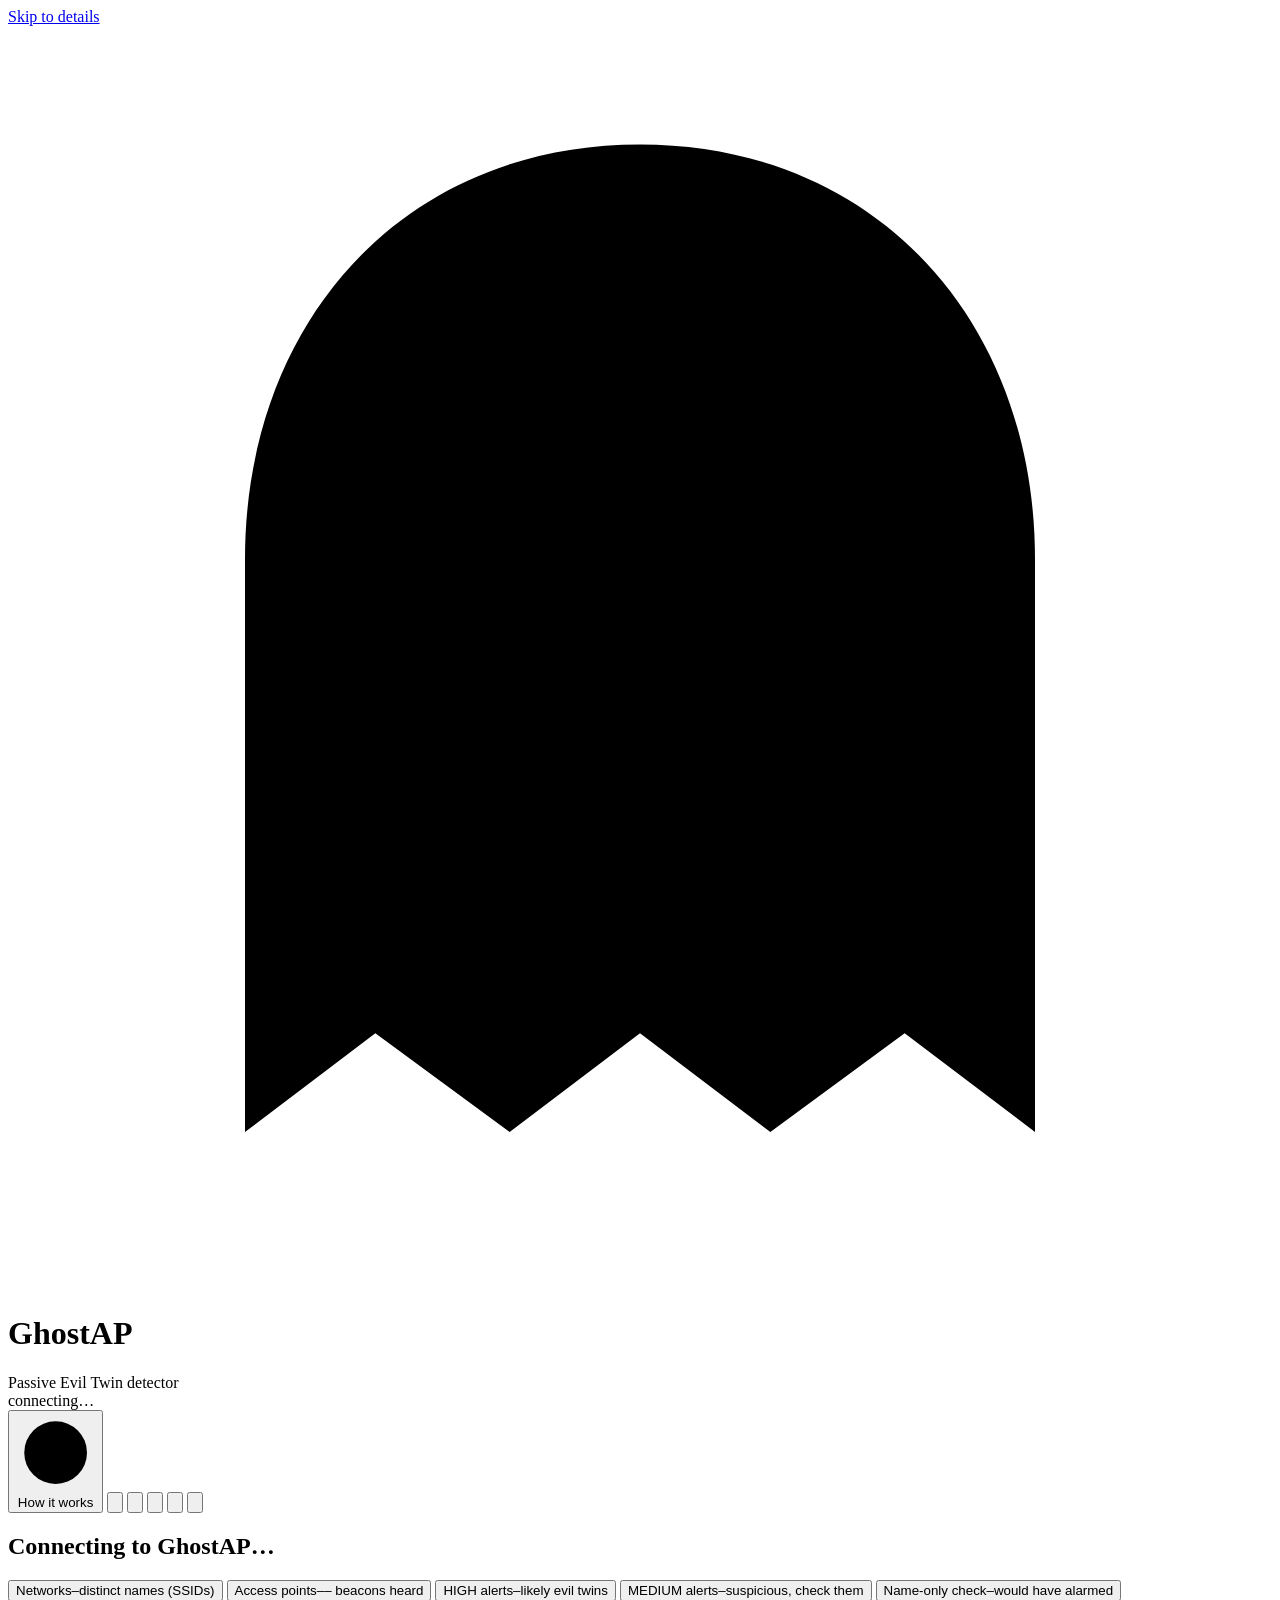
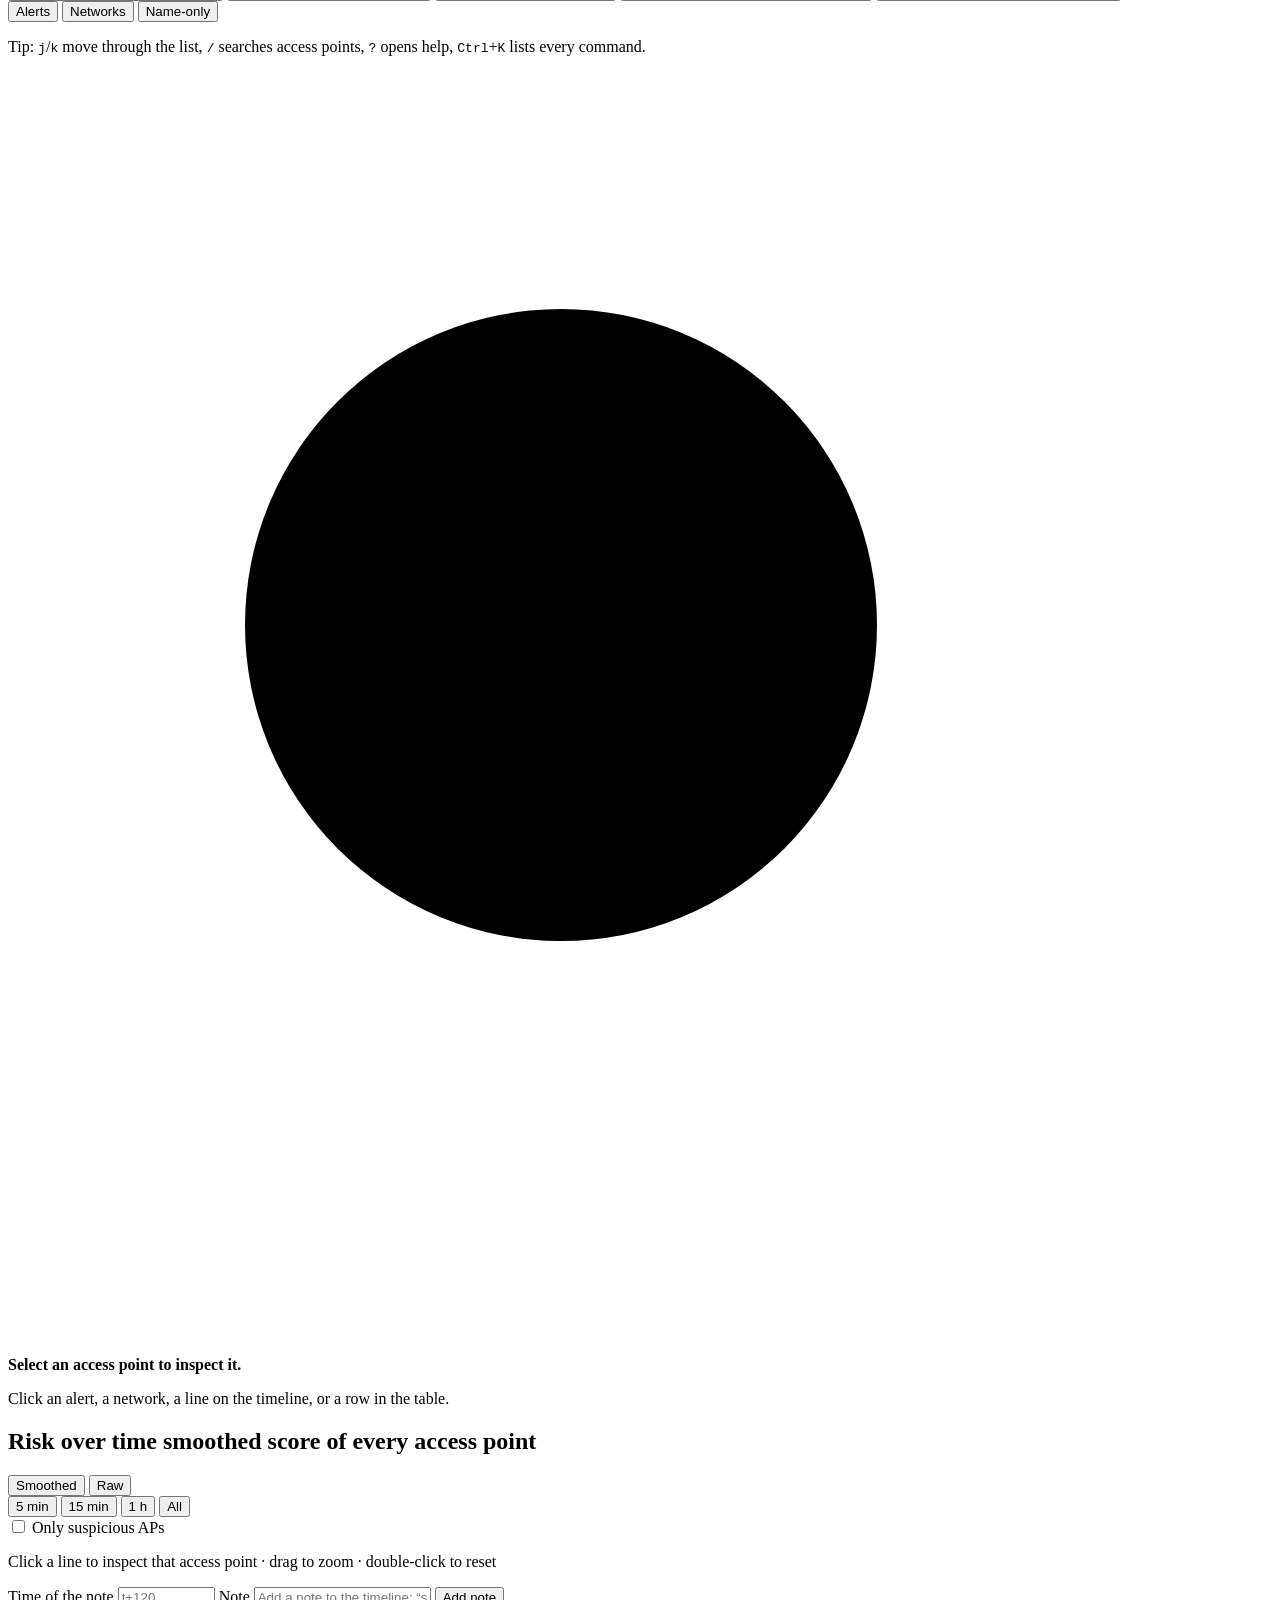
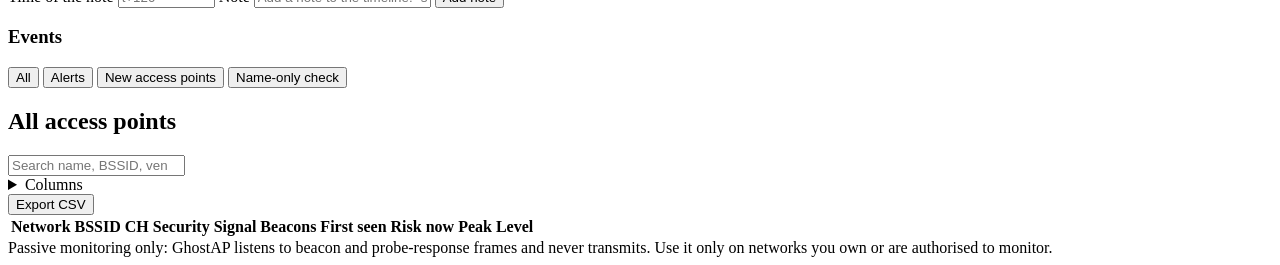
==== ghostap/static/index.html @ 4d289d9b "Phase D (part 5): tour, glossary tooltips, command palette, accessibility, colour modes, install as " ====
<!doctype html>
<html lang="en">
<head>
  <meta charset="utf-8">
  <meta name="viewport" content="width=device-width, initial-scale=1">
  <title>GhostAP Dashboard</title>
  <link rel="icon" href="data:image/svg+xml,%3Csvg xmlns='http://www.w3.org/2000/svg' viewBox='0 0 32 32'%3E%3Cpath d='M16 3c-6 0-10 4.5-10 10.5V28l3.3-2.5L12.7 28 16 25.5 19.3 28l3.4-2.5L26 28V13.5C26 7.5 22 3 16 3z' fill='%232a78d6'/%3E%3Ccircle cx='12.5' cy='14' r='2' fill='white'/%3E%3Ccircle cx='19.5' cy='14' r='2' fill='white'/%3E%3C/svg%3E">
  <link rel="manifest" href="/manifest.webmanifest" crossorigin="use-credentials">
  <link rel="apple-touch-icon" href="/static/icons/apple-touch-icon.png">
  <meta name="theme-color" content="#1f6bc6">
  <meta name="application-name" content="GhostAP">
  <link rel="stylesheet" href="/static/style.css">
  <script src="/vendor/plotly.min.js"></script>
</head>
<body>
  <a class="skip" href="#detail">Skip to details</a>

  <header class="topbar">
    <div class="brand">
      <svg class="logo" viewBox="0 0 32 32" aria-hidden="true"><path d="M16 3c-6 0-10 4.5-10 10.5V28l3.3-2.5L12.7 28 16 25.5 19.3 28l3.4-2.5L26 28V13.5C26 7.5 22 3 16 3z"/><circle cx="12.5" cy="14" r="2"/><circle cx="19.5" cy="14" r="2"/></svg>
      <div>
        <h1>GhostAP</h1>
        <span class="tagline" data-i18n="tagline">Passive Evil Twin detector</span>
      </div>
    </div>
    <nav class="nav" id="nav" aria-label="Pages"></nav>
    <div class="status" id="status" aria-live="polite">connecting…</div>
    <div class="top-actions">
      <button class="icon-btn" id="help-btn" title="How GhostAP works (?)" aria-label="How GhostAP works">
        <svg viewBox="0 0 24 24" aria-hidden="true"><circle cx="12" cy="12" r="9.5"/><path d="M9.5 9.3a2.6 2.6 0 0 1 5 .9c0 1.7-2.5 2.2-2.5 3.8"/><circle cx="12" cy="17.2" r=".6" class="fill"/></svg>
        <span data-i18n="btn.how">How it works</span>
      </button>
      <button class="icon-btn" data-palette title="All commands (Ctrl+K / ⌘K)" aria-label="Open the command palette" aria-keyshortcuts="Control+K Meta+K">
        <svg viewBox="0 0 24 24" aria-hidden="true"><circle cx="11" cy="11" r="6.5"/><path d="M16 16l4.5 4.5"/></svg>
      </button>
      <button class="icon-btn" data-present title="Presentation mode: large, narrated dashboard for a demo" aria-label="Presentation mode">
        <svg viewBox="0 0 24 24" aria-hidden="true"><rect x="3" y="4" width="18" height="12" rx="1.5"/><path d="M12 16v4M8 20h8"/></svg>
      </button>
      <button class="icon-btn" id="layout-btn" title="Customise the dashboard" aria-label="Customise the dashboard">
        <svg viewBox="0 0 24 24" aria-hidden="true"><rect x="3.5" y="3.5" width="7" height="7" rx="1.5"/><rect x="13.5" y="3.5" width="7" height="7" rx="1.5"/><rect x="3.5" y="13.5" width="17" height="7" rx="1.5"/></svg>
      </button>
      <button class="icon-btn" id="clock-btn" aria-pressed="false" aria-label="Show clock time">
        <svg viewBox="0 0 24 24" aria-hidden="true"><circle cx="12" cy="12" r="9"/><path d="M12 7v5l3 2"/></svg>
      </button>
      <button class="icon-btn" id="theme-btn" title="Switch light / dark" aria-label="Switch light or dark theme">
        <svg viewBox="0 0 24 24" aria-hidden="true"><path d="M20 14.5A8 8 0 0 1 9.5 4a8 8 0 1 0 10.5 10.5z"/></svg>
      </button>
    </div>
  </header>

  <main>
    <div class="session-banner" id="session-banner" hidden></div>
    <div class="view-root" id="view-root" hidden></div>
    <div class="view" data-view="dashboard">
    <section class="verdict" id="verdict" aria-live="polite">
      <div class="verdict-icon" id="verdict-icon"></div>
      <div class="verdict-text">
        <h2 id="verdict-title">Connecting to GhostAP…</h2>
        <p id="verdict-sub"></p>
        <div class="progress" id="baseline-progress" hidden><div></div></div>
      </div>
      <div class="verdict-actions" id="verdict-actions"></div>
    </section>

    <section class="tiles" aria-label="Summary" data-panel="tiles">
      <button class="tile" data-go="networks"><span class="tile-label"><span data-i18n="tile.networks">Networks</span></span><span class="tile-value" id="t-networks">–</span><span class="tile-sub">distinct names (SSIDs)</span></button>
      <button class="tile" data-go="table"><span class="tile-label"><span data-i18n="tile.aps">Access points</span></span><span class="tile-value" id="t-aps">–</span><span class="tile-sub" id="t-frames">– beacons heard</span></button>
      <button class="tile tile-high" data-go="alerts"><span class="tile-label"><i class="lvl-icon HIGH"></i><span data-i18n="tile.high">HIGH alerts</span></span><span class="tile-value" id="t-high">–</span><span class="tile-sub">likely evil twins</span></button>
      <button class="tile tile-med" data-go="alerts"><span class="tile-label"><i class="lvl-icon MEDIUM"></i><span data-i18n="tile.medium">MEDIUM alerts</span></span><span class="tile-value" id="t-medium">–</span><span class="tile-sub">suspicious, check them</span></button>
      <button class="tile" data-go="baseline"><span class="tile-label"><span data-i18n="tile.nameonly">Name-only check</span></span><span class="tile-value" id="t-base">–</span><span class="tile-sub">would have alarmed</span></button>
    </section>

    <div class="since" id="since" hidden aria-live="polite" data-panel="since"></div>
    <section class="card incident" id="incident" hidden aria-live="polite" data-panel="incident"></section>

    <section class="grid" data-panel="main">
      <div class="card side">
        <div class="tabs" role="tablist" aria-label="Lists">
          <button role="tab" class="tab active" id="tab-alerts" data-tab="alerts" aria-selected="true"><span data-i18n="tab.alerts">Alerts</span> <span class="count" id="c-alerts"></span></button>
          <button role="tab" class="tab" id="tab-networks" data-tab="networks" aria-selected="false"><span data-i18n="tab.networks">Networks</span> <span class="count" id="c-networks"></span></button>
          <button role="tab" class="tab" id="tab-baseline" data-tab="baseline" aria-selected="false"><span data-i18n="tab.baseline">Name-only</span> <span class="count" id="c-baseline"></span></button>
        </div>
        <p class="hint" id="side-hint"></p>
        <div class="side-list" id="side-list" role="tabpanel"></div>
        <p class="kbd-hint">Tip: <kbd>j</kbd>/<kbd>k</kbd> move through the list, <kbd>/</kbd> searches access points, <kbd>?</kbd> opens help, <kbd>Ctrl</kbd>+<kbd>K</kbd> lists every command.</p>
      </div>

      <article class="card detail" id="detail" tabindex="-1" aria-live="polite">
        <div class="empty big-empty">
          <svg viewBox="0 0 48 48" aria-hidden="true"><circle cx="21" cy="21" r="12"/><path d="M30 30l9 9"/></svg>
          <p><b>Select an access point to inspect it.</b></p>
          <p>Click an alert, a network, a line on the timeline, or a row in the table.</p>
        </div>
      </article>
    </section>

    <section class="card" id="timeline-card" data-panel="timeline">
      <div class="card-head">
        <h2><span data-i18n="card.timeline">Risk over time</span> <span class="muted">smoothed score of every access point</span></h2>
        <div class="controls">
          <div class="seg" role="group" aria-label="Score type">
            <button class="seg-btn active" data-score="score" aria-pressed="true">Smoothed</button>
            <button class="seg-btn" data-score="raw" aria-pressed="false">Raw</button>
          </div>
          <div class="seg" role="group" aria-label="Time range">
            <button class="seg-btn" data-range="5m" aria-pressed="false">5 min</button>
            <button class="seg-btn" data-range="15m" aria-pressed="false">15 min</button>
            <button class="seg-btn" data-range="1h" aria-pressed="false">1 h</button>
            <button class="seg-btn active" data-range="all" aria-pressed="true">All</button>
          </div>
          <label class="check"><input type="checkbox" id="only-alerting"> Only suspicious APs</label>
        </div>
      </div>
      <div id="timeline-chart" class="chart chart-tall"></div>
      <p class="chart-hint">Click a line to inspect that access point · drag to zoom · double-click to reset</p>
      <form class="note-form" id="note-form" autocomplete="off">
        <label class="sr-only" for="note-at">Time of the note</label>
        <input class="input" id="note-at" size="10" placeholder="t+120" title="t+120, 120 or 14:05:30; empty = end of the capture">
        <label class="sr-only" for="note-text">Note</label>
        <input class="input" id="note-text" maxlength="300" required placeholder="Add a note to the timeline: “switched on the hotspot”, “walked to room 204”…">
        <button class="btn" type="submit">Add note</button>
      </form>
      <ul class="notes" id="notes" aria-label="Notes on the timeline"></ul>
      <div class="events-head">
        <h3 data-i18n="card.events">Events</h3>
        <div class="chips" role="group" aria-label="Event filter">
          <button class="chip active" data-ev="all">All</button>
          <button class="chip" data-ev="alerts">Alerts</button>
          <button class="chip" data-ev="aps">New access points</button>
          <button class="chip" data-ev="baseline">Name-only check</button>
        </div>
      </div>
      <ul class="events" id="events"></ul>
    </section>

    <section class="card" id="table-card" data-panel="table">
      <div class="card-head">
        <h2 data-i18n="card.table">All access points</h2>
        <div class="controls">
          <input type="search" id="ap-search" placeholder="Search name, BSSID, vendor, security…  ( / )" aria-label="Search access points">
          <details class="menu"><summary class="btn small">Columns</summary><div class="menu-body" id="col-list"></div></details>
          <button class="btn small" id="export-csv" title="Download the rows shown (search and sort apply) as a spreadsheet file">Export CSV</button>
        </div>
      </div>
      <div class="table-wrap">
        <table class="ap-table">
          <thead>
            <tr>
              <th data-sort="ssid">Network</th>
              <th data-sort="bssid">BSSID</th>
              <th data-sort="channels" class="num">CH</th>
              <th data-sort="securities">Security</th>
              <th data-sort="rssi_avg" class="num">Signal</th>
              <th data-sort="frames" class="num">Beacons</th>
              <th data-sort="first_seen" class="num">First seen</th>
              <th data-sort="score" class="num risk-col">Risk now</th>
              <th data-sort="peak_score" class="num" aria-sort="descending">Peak</th>
              <th data-sort="level">Level</th>
            </tr>
          </thead>
          <tbody id="ap-rows"></tbody>
        </table>
      </div>
    </section>
    </div>
  </main>

  <footer data-i18n="footer">Passive monitoring only: GhostAP listens to beacon and probe-response frames and never transmits. Use it only on networks you own or are authorised to monitor.</footer>

  <dialog id="help" aria-labelledby="help-title">
    <form method="dialog" class="dialog-close"><button aria-label="Close">✕</button></form>
    <h2 id="help-title" data-i18n="help.title">How GhostAP works</h2>
    <ol class="steps">
      <li><b>Listen.</b> Every Wi-Fi access point announces itself about ten times a second with a <i>beacon</i>: its name, its radio address (BSSID), channel, security, and how it is built. GhostAP only listens; it never sends anything.</li>
      <li><b>Learn normal.</b> For the first <span id="help-baseline">2</span> minutes GhostAP learns what each network normally looks like: which access points it has, their vendors, channels, security, signal and uptime.</li>
      <li><b>Look for differences.</b> After that, every access point is compared with what was learned, using eight indicators (below). Each gives a value from 0 to 1 and a reason.</li>
      <li><b>Score and smooth.</b> The indicators are combined into a weighted risk score from 0 to 100, averaged over the last 30 seconds so that one odd frame cannot raise an alarm. <span class="lvl"><i class="lvl-icon MEDIUM"></i>MEDIUM</span> from <span id="help-med">30</span>, <span class="lvl"><i class="lvl-icon HIGH"></i>HIGH</span> from <span id="help-high">60</span>.</li>
    </ol>
    <div class="row-actions demo-row">
      <button class="btn" data-tour="start">Take the guided tour</button>
      <button class="btn primary" data-demo-present title="Replays the synthetic test capture as a new session and narrates it">Run the demo and present it</button>
      <button class="btn" data-demo>Run the demo</button>
      <span class="muted">Synthetic test capture: a twin of “MVSR_WiFi” appears after three minutes (about 18 seconds at ×10). Not available during a live capture.</span>
    </div>
    <h3>Why not just look for duplicate names?</h3>
    <p>Big networks (campus, office) legitimately use many access points with the same name. A name-only check alarms on all of them. The <b>Name-only</b> tab shows how many alarms that simple approach would raise on this capture.</p>
    <h3>The eight indicators, attack signatures and other detectors</h3>
    <dl class="glossary" id="glossary"></dl>
  </dialog>

  <dialog id="layout-dlg" aria-labelledby="layout-title">
    <form method="dialog" class="dialog-close"><button aria-label="Close">✕</button></form>
    <h2 id="layout-title" data-i18n="layout.title">Customise the dashboard</h2>
    <p class="muted">Saved in this browser only.</p>
    <div class="appearance">
      <fieldset><legend>Colours</legend>
        <label class="check"><input type="radio" name="palette" value="standard"> Standard</label>
        <label class="check"><input type="radio" name="palette" value="cb"> Colour-blind safe</label></fieldset>
      <fieldset><legend>Language</legend><select class="input" id="lang-select" aria-label="Language"></select>
        <span class="muted small">Hindi and Telugu cover the main screen only and are draft translations.</span></fieldset>
      <fieldset><legend>Contrast</legend>
        <label class="check"><input type="radio" name="contrast" value="normal"> Standard</label>
        <label class="check"><input type="radio" name="contrast" value="more"> High contrast</label></fieldset>
    </div>
    <h3>Panels</h3>
    <p class="muted">Show, hide and reorder them.</p>
    <ul class="layout-list" id="layout-list"></ul>
    <button class="btn" id="layout-reset">Reset to default</button>
  </dialog>

  <div class="toasts" id="toasts" aria-live="assertive"></div>
  <script src="/static/i18n.js"></script>
  <script src="/static/app.js"></script>
  <script src="/static/views/monitored.js"></script>
  <script src="/static/views/sessions.js"></script>
  <script src="/static/views/system.js"></script>
  <script src="/static/views/whatif.js"></script>
  <script src="/static/present.js"></script>
  <script src="/static/ux.js"></script>
</body>
</html>
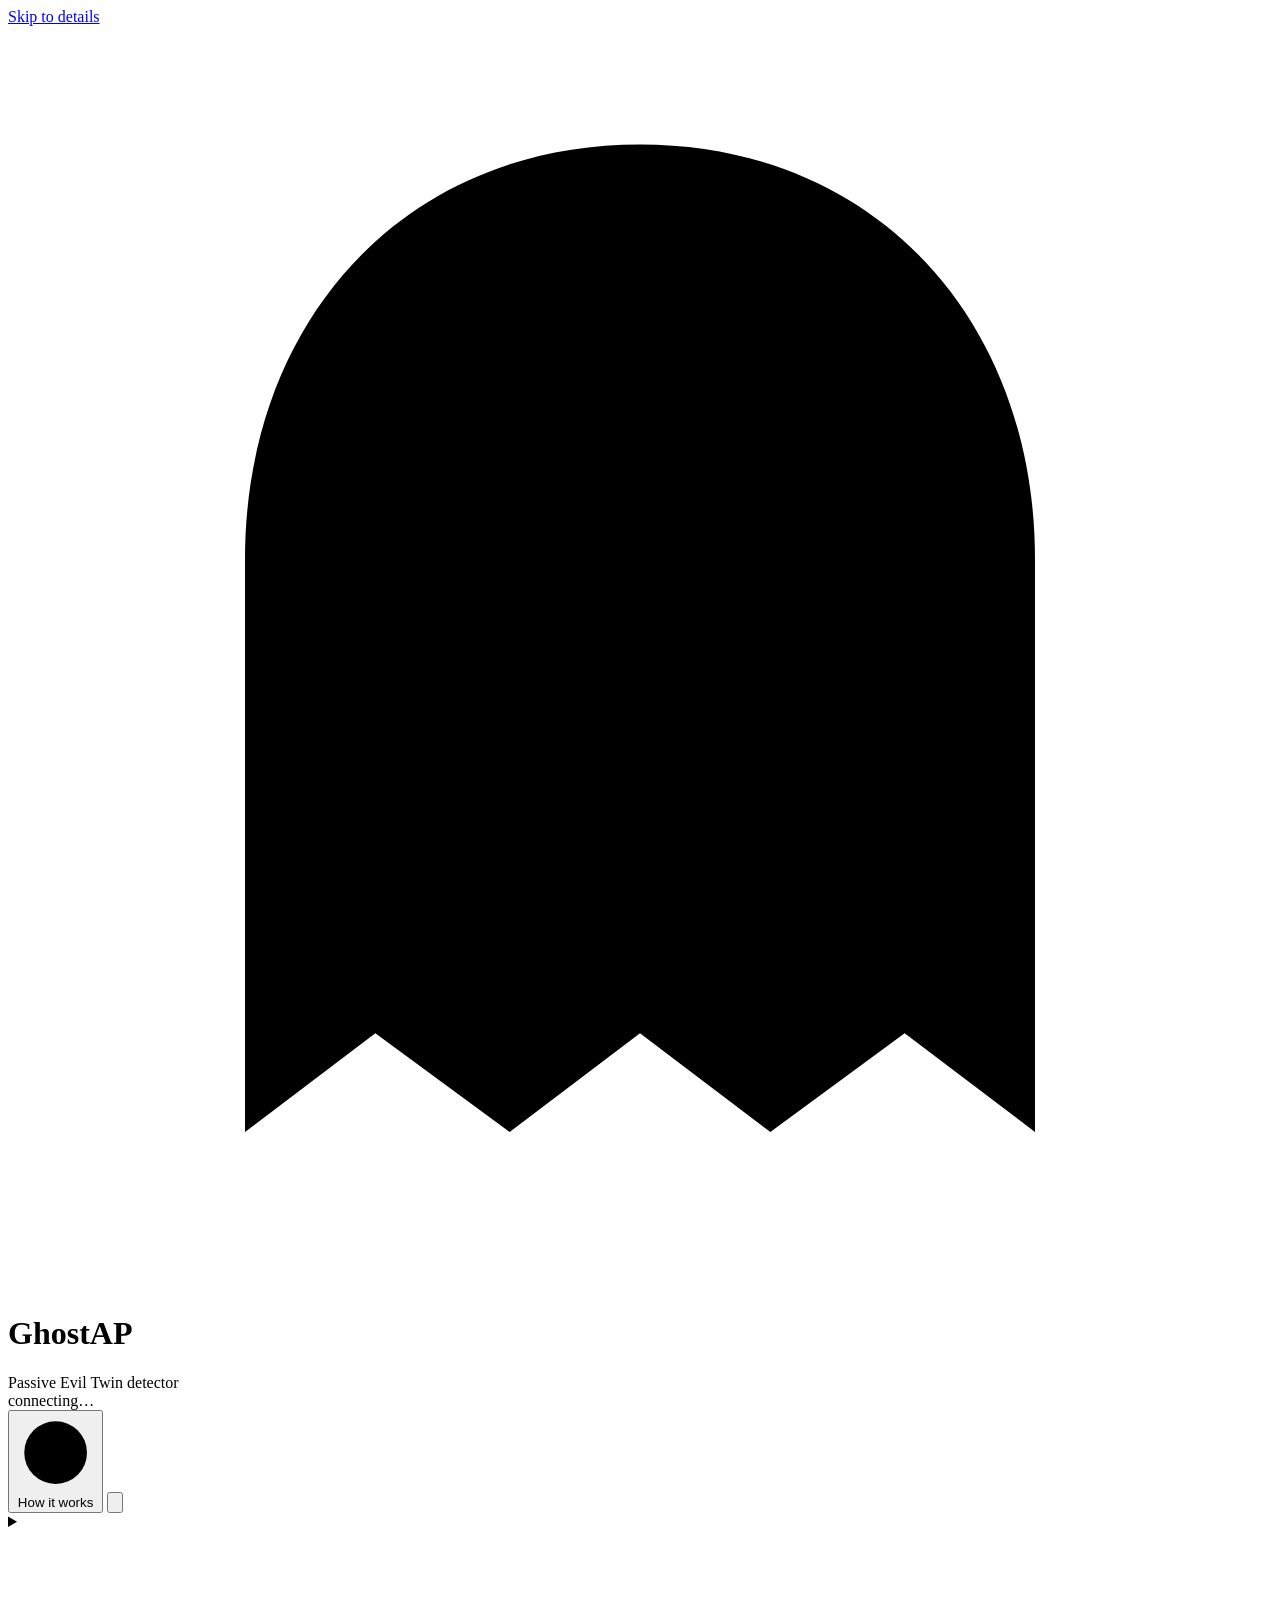
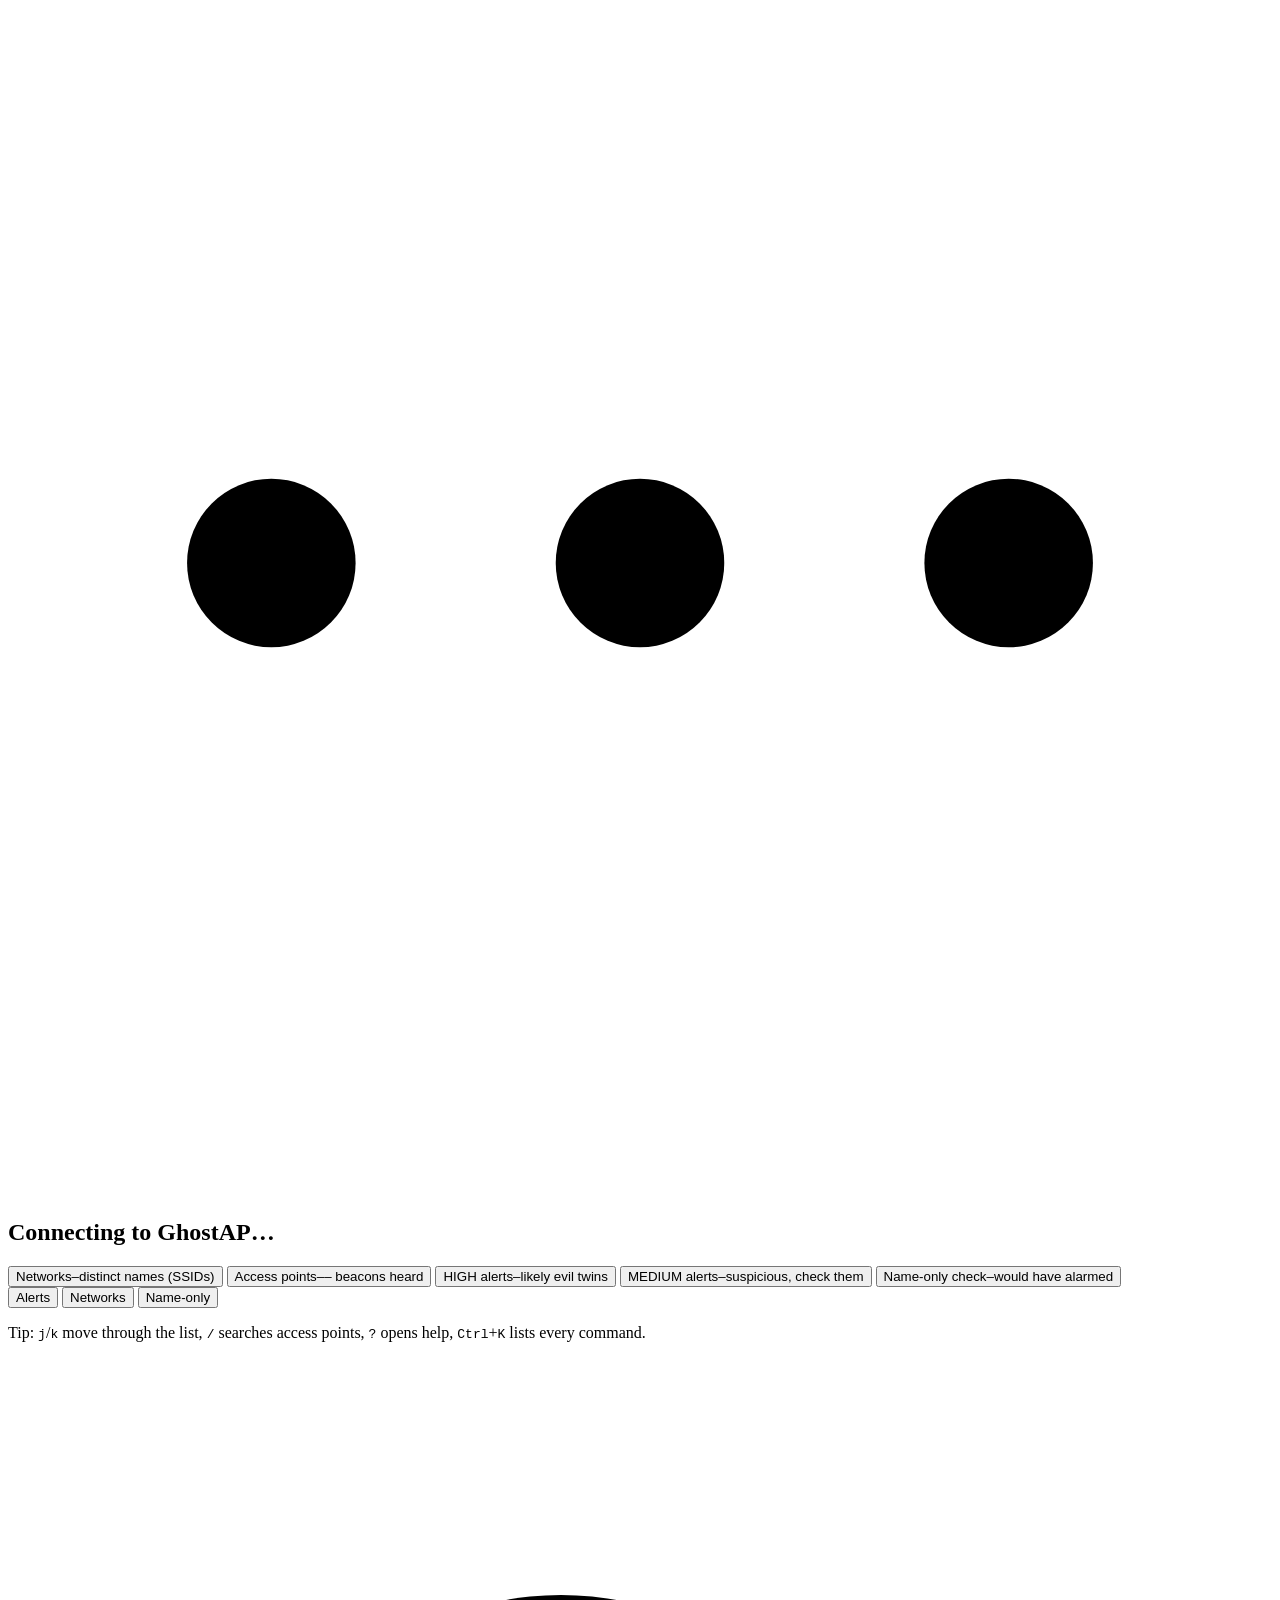
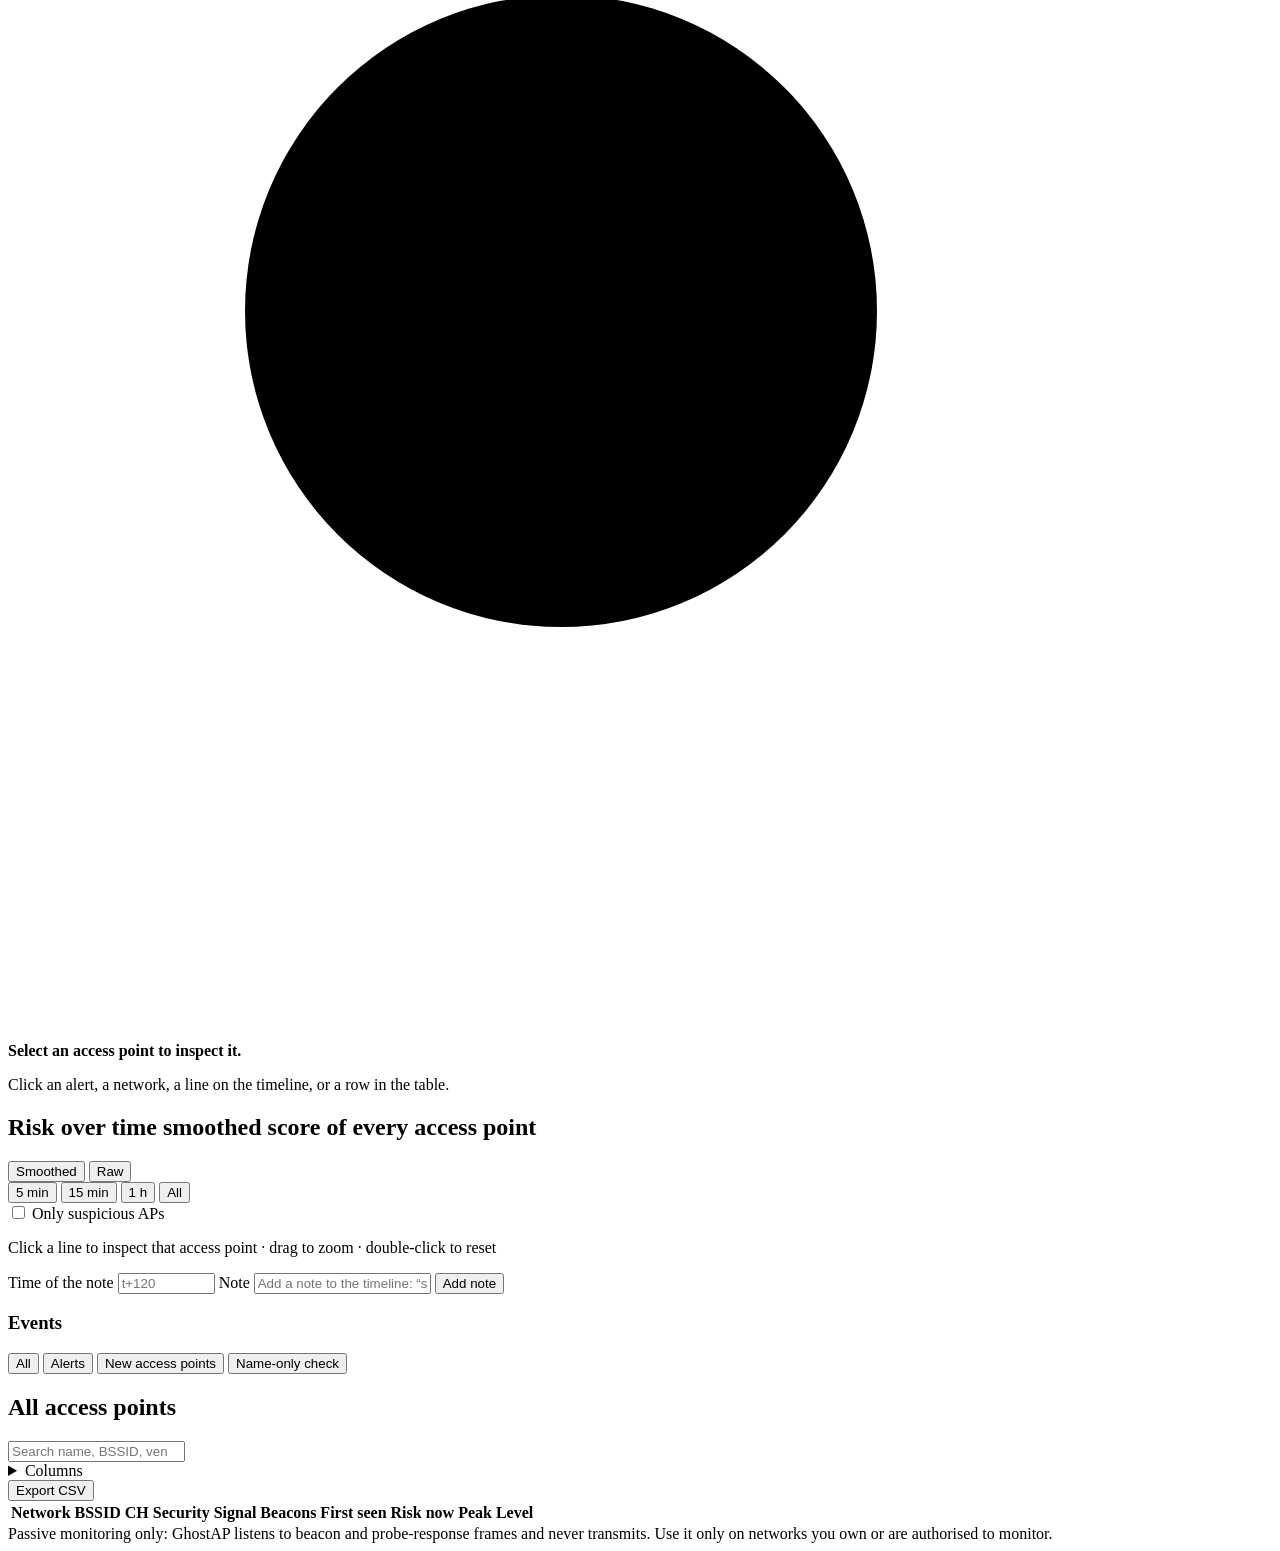
==== commit 810207ae: "Dashboard: simpler default view - Top bar: four pages plus a More menu that says what each other pag" ====
--- a/ghostap/static/index.html
+++ b/ghostap/static/index.html
@@ -25,26 +25,27 @@
     </div>
     <nav class="nav" id="nav" aria-label="Pages"></nav>
     <div class="status" id="status" aria-live="polite">connecting…</div>
+    <div class="user-chip" id="user-chip" hidden></div>
     <div class="top-actions">
       <button class="icon-btn" id="help-btn" title="How GhostAP works (?)" aria-label="How GhostAP works">
         <svg viewBox="0 0 24 24" aria-hidden="true"><circle cx="12" cy="12" r="9.5"/><path d="M9.5 9.3a2.6 2.6 0 0 1 5 .9c0 1.7-2.5 2.2-2.5 3.8"/><circle cx="12" cy="17.2" r=".6" class="fill"/></svg>
         <span data-i18n="btn.how">How it works</span>
       </button>
-      <button class="icon-btn" data-palette title="All commands (Ctrl+K / ⌘K)" aria-label="Open the command palette" aria-keyshortcuts="Control+K Meta+K">
-        <svg viewBox="0 0 24 24" aria-hidden="true"><circle cx="11" cy="11" r="6.5"/><path d="M16 16l4.5 4.5"/></svg>
-      </button>
-      <button class="icon-btn" data-present title="Presentation mode: large, narrated dashboard for a demo" aria-label="Presentation mode">
-        <svg viewBox="0 0 24 24" aria-hidden="true"><rect x="3" y="4" width="18" height="12" rx="1.5"/><path d="M12 16v4M8 20h8"/></svg>
-      </button>
-      <button class="icon-btn" id="layout-btn" title="Customise the dashboard" aria-label="Customise the dashboard">
-        <svg viewBox="0 0 24 24" aria-hidden="true"><rect x="3.5" y="3.5" width="7" height="7" rx="1.5"/><rect x="13.5" y="3.5" width="7" height="7" rx="1.5"/><rect x="3.5" y="13.5" width="17" height="7" rx="1.5"/></svg>
-      </button>
-      <button class="icon-btn" id="clock-btn" aria-pressed="false" aria-label="Show clock time">
-        <svg viewBox="0 0 24 24" aria-hidden="true"><circle cx="12" cy="12" r="9"/><path d="M12 7v5l3 2"/></svg>
-      </button>
       <button class="icon-btn" id="theme-btn" title="Switch light / dark" aria-label="Switch light or dark theme">
         <svg viewBox="0 0 24 24" aria-hidden="true"><path d="M20 14.5A8 8 0 0 1 9.5 4a8 8 0 1 0 10.5 10.5z"/></svg>
       </button>
+      <details class="menu top-menu">
+        <summary class="icon-btn" title="More options" aria-label="More options">
+          <svg viewBox="0 0 24 24" aria-hidden="true"><circle cx="5" cy="12" r="1.6" class="fill"/><circle cx="12" cy="12" r="1.6" class="fill"/><circle cx="19" cy="12" r="1.6" class="fill"/></svg>
+        </summary>
+        <div class="menu-body menu-list">
+          <button data-palette>Search and commands <kbd>Ctrl K</kbd><small>Find any page, action or access point by typing</small></button>
+          <button data-present>Presentation mode<small>Large, narrated view for a demo or viva</small></button>
+          <button id="layout-btn">Layout, colours and language<small>Show or hide panels, colour-blind palette, Hindi / Telugu</small></button>
+          <button id="clock-btn" aria-pressed="false">Clock time<small>Show times as 14:05:30 instead of “t+120 s”</small></button>
+          <button id="advanced-btn" aria-pressed="false">Advanced view<small>Also show bulk triage, raw scores, timeline notes and column choice</small></button>
+        </div>
+      </details>
     </div>
   </header>
 
@@ -82,7 +83,7 @@
         </div>
         <p class="hint" id="side-hint"></p>
         <div class="side-list" id="side-list" role="tabpanel"></div>
-        <p class="kbd-hint">Tip: <kbd>j</kbd>/<kbd>k</kbd> move through the list, <kbd>/</kbd> searches access points, <kbd>?</kbd> opens help, <kbd>Ctrl</kbd>+<kbd>K</kbd> lists every command.</p>
+        <p class="kbd-hint adv">Tip: <kbd>j</kbd>/<kbd>k</kbd> move through the list, <kbd>/</kbd> searches access points, <kbd>?</kbd> opens help, <kbd>Ctrl</kbd>+<kbd>K</kbd> lists every command.</p>
       </div>
 
       <article class="card detail" id="detail" tabindex="-1" aria-live="polite">
@@ -98,7 +99,7 @@
       <div class="card-head">
         <h2><span data-i18n="card.timeline">Risk over time</span> <span class="muted">smoothed score of every access point</span></h2>
         <div class="controls">
-          <div class="seg" role="group" aria-label="Score type">
+          <div class="seg adv" role="group" aria-label="Score type">
             <button class="seg-btn active" data-score="score" aria-pressed="true">Smoothed</button>
             <button class="seg-btn" data-score="raw" aria-pressed="false">Raw</button>
           </div>
@@ -113,7 +114,7 @@
       </div>
       <div id="timeline-chart" class="chart chart-tall"></div>
       <p class="chart-hint">Click a line to inspect that access point · drag to zoom · double-click to reset</p>
-      <form class="note-form" id="note-form" autocomplete="off">
+      <form class="note-form adv" id="note-form" autocomplete="off">
         <label class="sr-only" for="note-at">Time of the note</label>
         <input class="input" id="note-at" size="10" placeholder="t+120" title="t+120, 120 or 14:05:30; empty = end of the capture">
         <label class="sr-only" for="note-text">Note</label>
@@ -138,7 +139,7 @@
         <h2 data-i18n="card.table">All access points</h2>
         <div class="controls">
           <input type="search" id="ap-search" placeholder="Search name, BSSID, vendor, security…  ( / )" aria-label="Search access points">
-          <details class="menu"><summary class="btn small">Columns</summary><div class="menu-body" id="col-list"></div></details>
+          <details class="menu adv"><summary class="btn small">Columns</summary><div class="menu-body" id="col-list"></div></details>
           <button class="btn small" id="export-csv" title="Download the rows shown (search and sort apply) as a spreadsheet file">Export CSV</button>
         </div>
       </div>
@@ -215,6 +216,12 @@
   <script src="/static/views/sessions.js"></script>
   <script src="/static/views/system.js"></script>
   <script src="/static/views/whatif.js"></script>
+  <script src="/static/views/label.js"></script>
+  <script src="/static/views/evaluation.js"></script>
+  <script src="/static/views/settings.js"></script>
+  <script src="/static/views/sensors.js"></script>
+  <script src="/static/views/ask.js"></script>
+  <script src="/static/views/account.js"></script>
   <script src="/static/present.js"></script>
   <script src="/static/ux.js"></script>
 </body>
